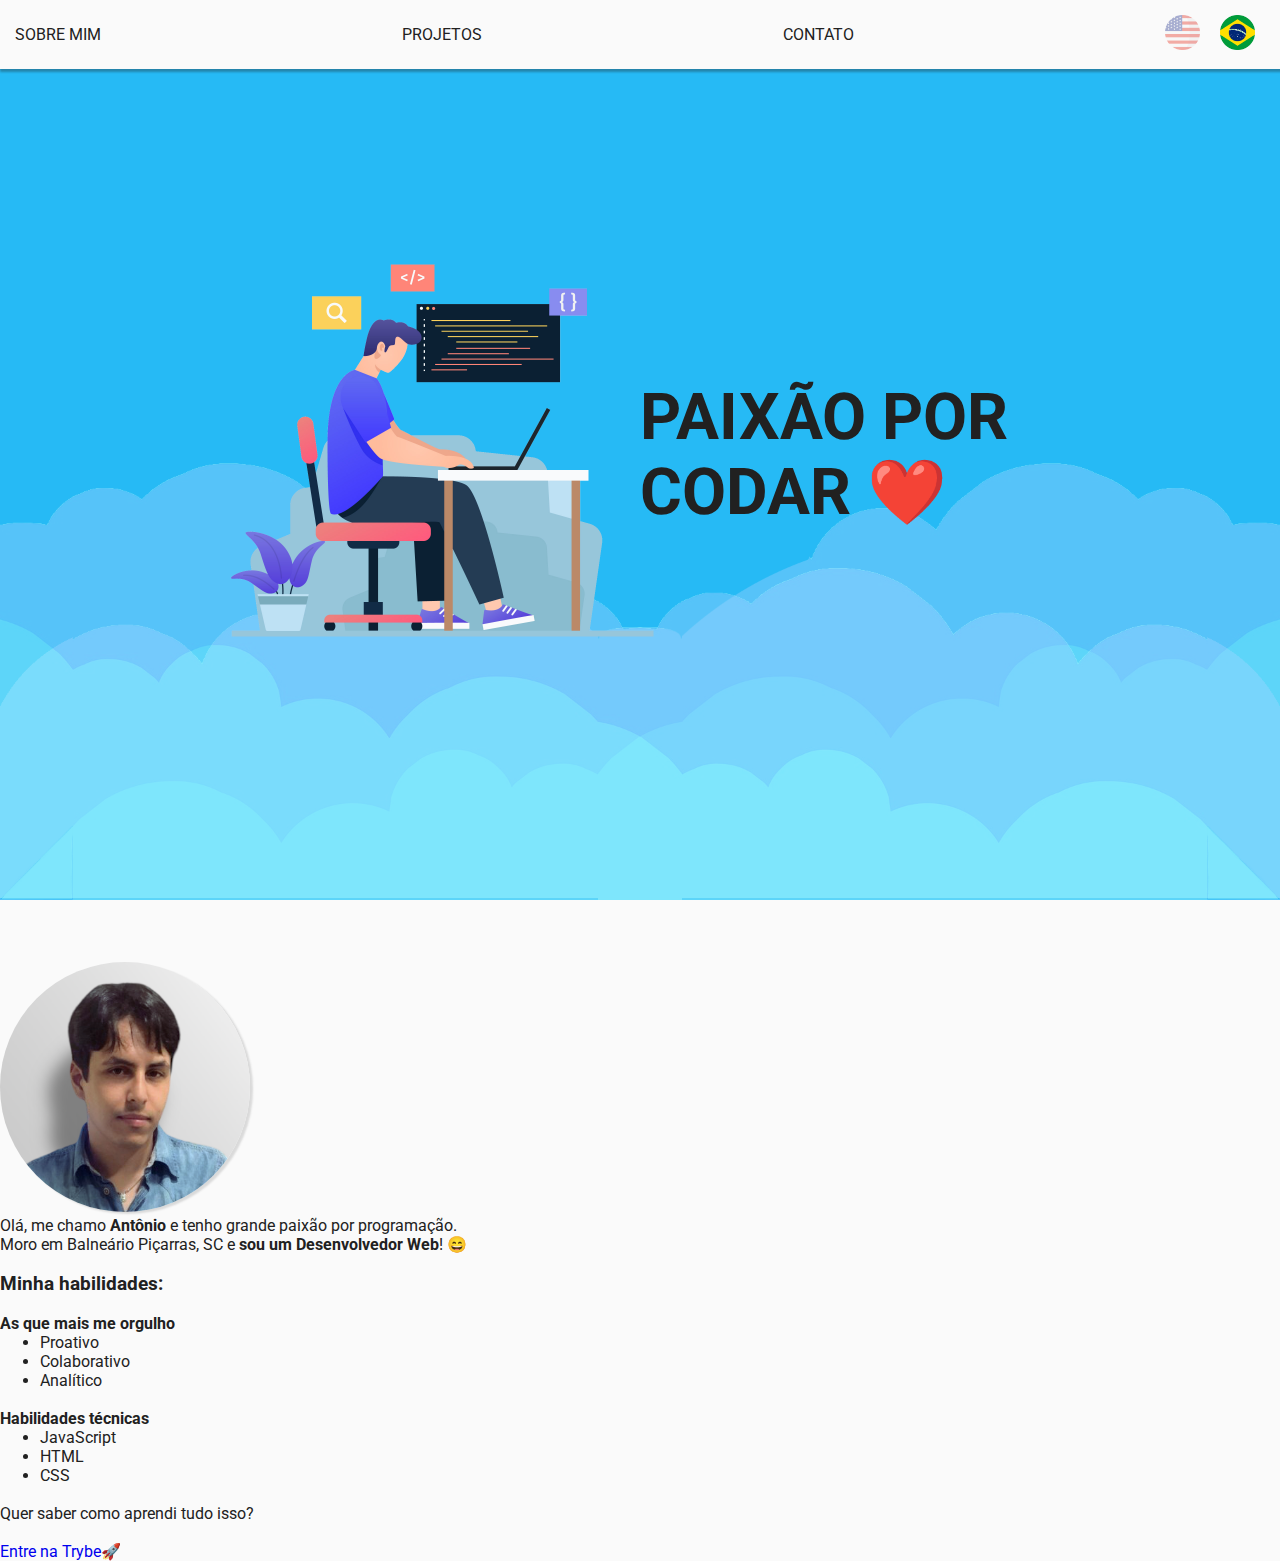
==== portfolio/index.html @ a6ca0a6d "Adiciona hover na navbar" ====
<!DOCTYPE html>
<html lang="pt-br">
<head>
    <meta charset="UTF-8">
    <meta http-equiv="X-UA-Compatible" content="IE=edge">
    <meta name="viewport" content="width=device-width, initial-scale=1.0">
    <title>Antônio Gonçalves - Desenvolvedor Web</title>
    <link rel="preconnect" href="https://fonts.gstatic.com">
<link href="https://fonts.googleapis.com/css2?family=Roboto:ital,wght@0,100;0,300;0,400;0,500;0,700;0,900;1,100;1,300;1,400;1,500;1,700;1,900&display=swap" rel="stylesheet">

    <link rel="stylesheet" href="style.css">
</head>
<body>

  <!-- PRIMEIRA SEÇÃO -->
  <div class="presentation">
  <!-- NAVBAR -->
    <nav>
      <div class="nav-bar">
        <ul class="nav-info">
            <a href="#foto-toni">
                <li>SOBRE MIM</li>
            </a>
            <a href="#">
                <li>PROJETOS</li>
            </a>
            <a href="#">
                <li>CONTATO</li>
            </a>
            <div class="flags">
               <a id="en" href="index-en.html"><li><img src="/imagens/eua-icon.png" alt="Bandeira dos Estados Unidos"></li></a>
                <a id="br" href="index.html"><li><img src="/imagens/brazil-icon.png" alt="Bandeira do Brasil"></li></a>
            </div>
          </a>
        </ul>
      </div>
      <img class="clouds" src="/imagens/clouds.png" alt="Nuvens">
    </nav>
    <!-- ARTE DA FRENTE -->
    <div class="front-art">
      <div id="front-phrase">
        <h1>PAIXÃO POR CODAR ❤️</h1>
      </div>
      <div id="front-img">
        <img src="/imagens/colorful-coding.png" alt="Ilustração de pessoa desenvolvedora">
      </div>
    </div>

  </div>

  <!-- SEGUNDA SEÇÃO -->
    <h1 class="my-name">Antônio Gonçalves</h1>

    <img class="my-photo" id="foto-toni" src="/imagens/toni-linkedin-original--editado-2.png" alt="Foto de Antônio Gonçalves" width="300px">
    <p>
        Olá, me chamo <strong>Antônio</strong> e tenho grande paixão por programação. <br> 
        Moro em Balneário Piçarras, SC e <strong>sou um Desenvolvedor Web</strong>! 😄
    </p>

    <br>

    <h3>Minha habilidades:</h3>

    <br>

      <h4>As que mais me orgulho</h4>

        <ul>
          <li>Proativo</li>
          <li>Colaborativo</li>
          <li>Analítico</li>
        </ul>

        <br>

        <h4>Habilidades técnicas</h4>

        <ul>
          <li>JavaScript</li>
          <li>HTML</li>
          <li>CSS</li>
        </ul>

    <br>

    <p>Quer saber como aprendi tudo isso? <br><br>
        <a href="https://www.betrybe.com" target="_blank">Entre na Trybe</a>🚀</p>
</body>
</html>
---- portfolio/style.css ----
* {
  margin: 0;
}

/* TAGS */

body {
  background-color: #fafafa;
  color: #212121;
  font-size: 16px;
  font-family:Roboto, sans-serif;
}

h1 {
  color: #fafafa;
  font-size: 36px;
}

a {
  text-decoration: none;
}

/* PRESENTATION */

div #front-phrase h1 {
  color: #212121;
  font-size: 4em;
  max-width: 500px;
}

div #front-phrase {
  left: 50%;
  position: absolute;
  top: 380px;
  z-index: 2;
}

div #front-img {
  left: 15%;
  position: absolute;
  top: 200px;
  z-index: 1;
}

div.presentation img.clouds {
  bottom: 0%;
  border: 0;
  margin: 0;
  max-width: 100%;
  padding: 0;
  position: absolute;
}

.front-art {
  display: flex;
  padding: 40px;
}

.front-art img {
  max-width: 500px;
}


/* NAVBAR */

nav {
  margin: 0;
  padding: 0;
  box-sizing: border-box;
}

.nav-bar {
  background-color: #fafafa;
  box-shadow: 2px 1px 2px 2px #21212157;
  size: 100%;
  margin: 0px;
}

.nav-bar a {
  color: #212121;
  z-index: 5;
}

.nav-bar a:hover {
  color: #26BAF5;
  font-weight: 500;
}

.nav-bar ul {
  align-items: center;
  justify-content: space-between;
  list-style: none;
  display: flex;
  padding: 15px;
  text-align: center;
  left: 40px;

}

nav.nav-bar li {
  position: absolute;
  left: 40px;
  top: 40px;
}

div.flags {
  display: flex;
  justify-content: space-between;
}

div.flags img {
  margin: 0px 10px;
  max-width: 35px;
}

div.flags #en {
  opacity: 40%;
}

div.flags #en:hover {
  opacity: 100%;
}

.presentation {
  background-color: #26BAF5;
  height: 100vh;
}

.my-name {
  color: #fafafa;
  margin: 10px 20px;
}

.my-photo {
  border-radius: 100%;
  box-shadow: 3px 2px 2px #21212125;
  max-width: 250px;
}

/* SCROLLBAR */

::-webkit-scrollbar {
  background-color: #fafafa;
  display: none;
  -ms-overflow-style: none;
  scrollbar-width: none;
  width: 15px;
}
/* 
::-webkit-scrollbar-track {
  box-shadow: inset 0 0 1px #2121213b;
  border-radius: 15px;
}

::-webkit-scrollbar-thumb {
  background: #212121;
  border-radius: 15px;
  box-shadow: inset 0 0 5px #00000033;
} */
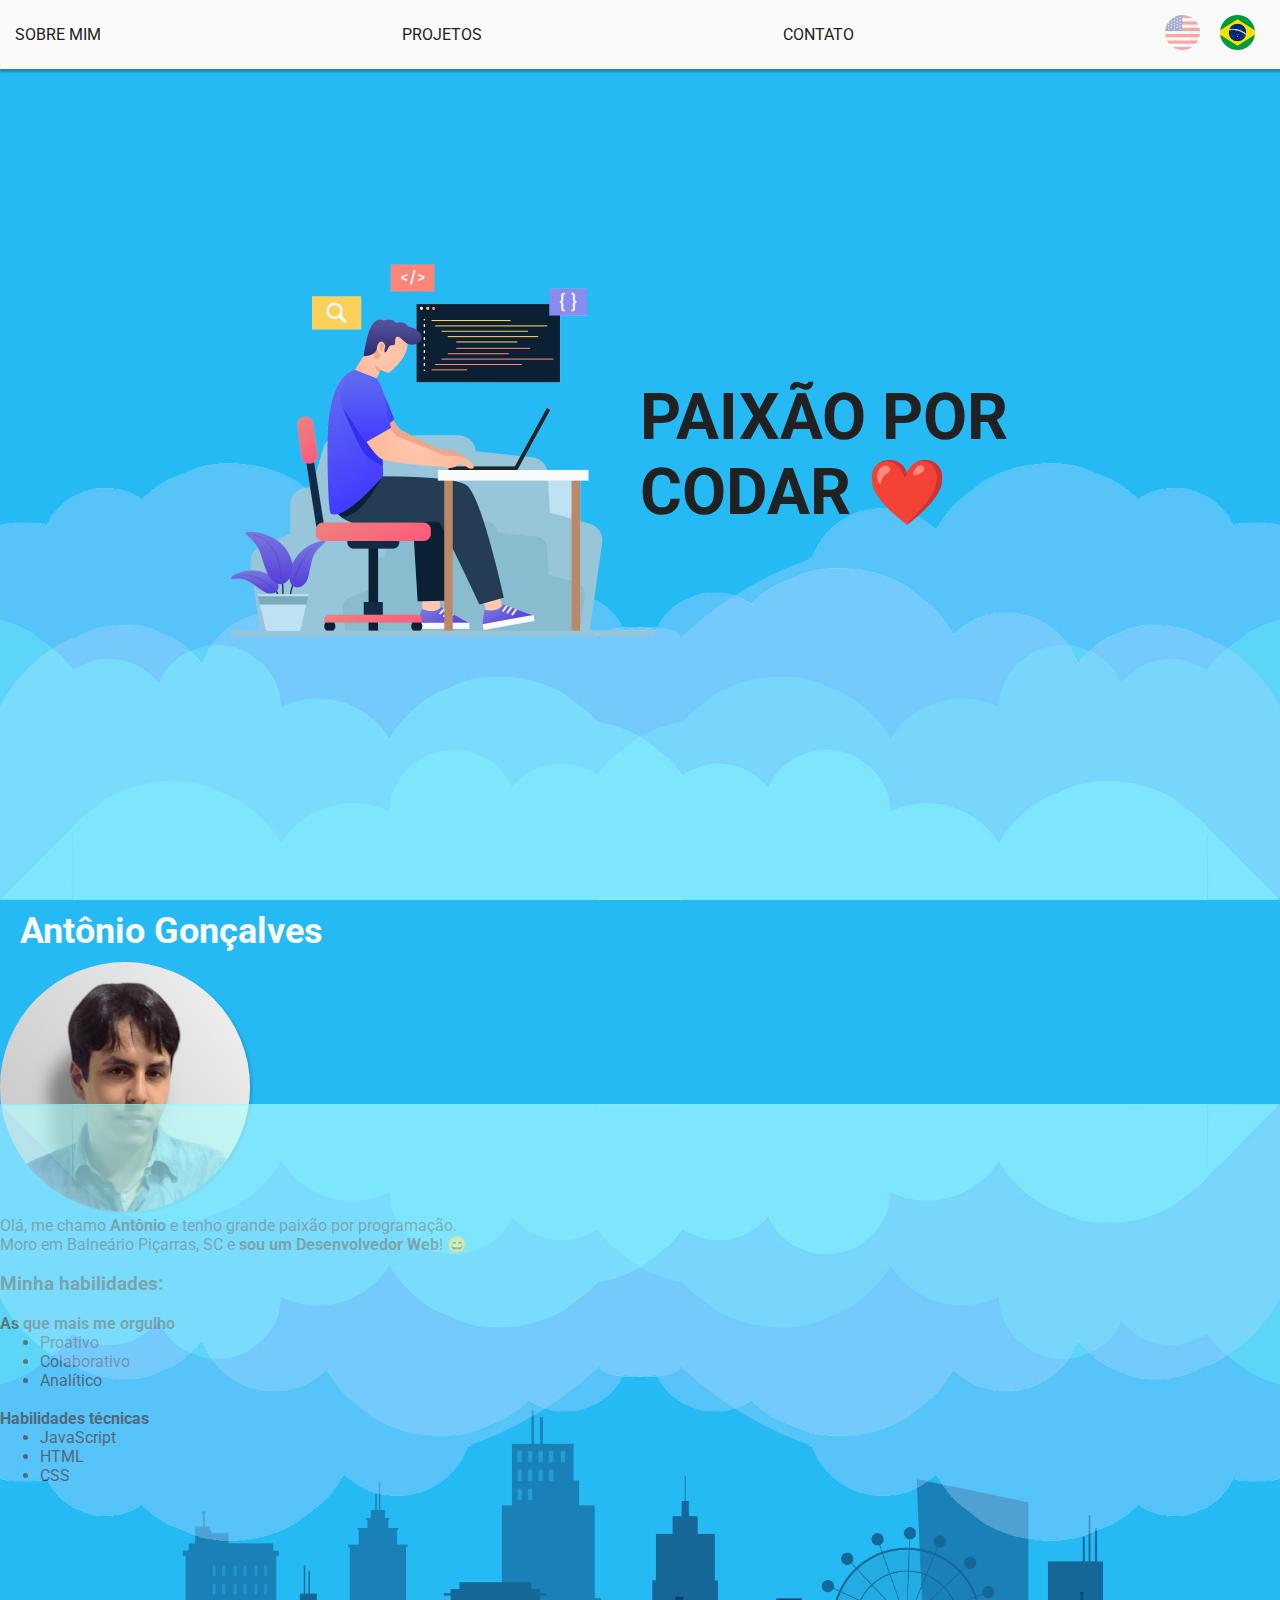
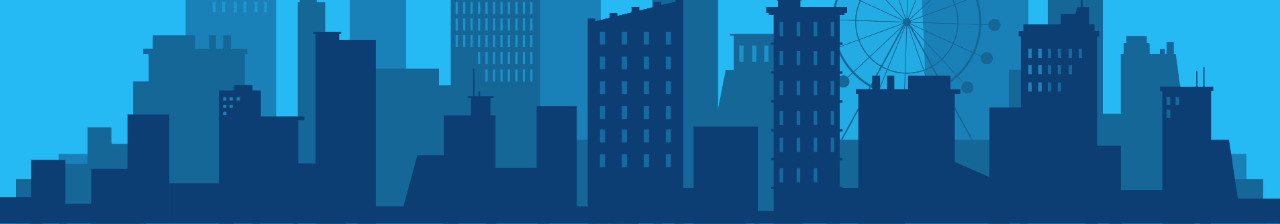
==== commit ac9aaf64: "Adiciona estilizacao na segunda secao" ====
--- a/portfolio/index.html
+++ b/portfolio/index.html
@@ -34,7 +34,7 @@
           </a>
         </ul>
       </div>
-      <img class="clouds" src="/imagens/clouds.png" alt="Nuvens">
+      <img class="clouds" src="/imagens/clouds_1.png" alt="Nuvens">
     </nav>
     <!-- ARTE DA FRENTE -->
     <div class="front-art">
@@ -49,41 +49,38 @@
   </div>
 
   <!-- SEGUNDA SEÇÃO -->
-    <h1 class="my-name">Antônio Gonçalves</h1>
-
-    <img class="my-photo" id="foto-toni" src="/imagens/toni-linkedin-original--editado-2.png" alt="Foto de Antônio Gonçalves" width="300px">
-    <p>
-        Olá, me chamo <strong>Antônio</strong> e tenho grande paixão por programação. <br> 
-        Moro em Balneário Piçarras, SC e <strong>sou um Desenvolvedor Web</strong>! 😄
-    </p>
-
-    <br>
-
-    <h3>Minha habilidades:</h3>
-
-    <br>
-
-      <h4>As que mais me orgulho</h4>
-
-        <ul>
-          <li>Proativo</li>
-          <li>Colaborativo</li>
-          <li>Analítico</li>
-        </ul>
-
+    <div class="about-me">
+        <img class="clouds" src="/imagens/clouds_2.png" alt="Nuvens coloridas">
+        <img class="builds" src="/imagens/buildings.png" alt="Prédios">
+      <div class="description">
+        <h1 class="my-name">Antônio Gonçalves</h1>
+        <img class="my-photo" id="foto-toni" src="/imagens/toni-linkedin-original--editado-2.png" alt="Foto de Antônio Gonçalves" width="300px">
+        <p>
+            Olá, me chamo <strong>Antônio</strong> e tenho grande paixão por programação. <br>
+            Moro em Balneário Piçarras, SC e <strong>sou um Desenvolvedor Web</strong>! 😄
+        </p>
         <br>
-
-        <h4>Habilidades técnicas</h4>
-
-        <ul>
-          <li>JavaScript</li>
-          <li>HTML</li>
-          <li>CSS</li>
-        </ul>
-
+        <h3>Minha habilidades:</h3>
+        <br>
+          <h4>As que mais me orgulho</h4>
+            <ul>
+              <li>Proativo</li>
+              <li>Colaborativo</li>
+              <li>Analítico</li>
+            </ul>
+            <br>
+            <h4>Habilidades técnicas</h4>
+            <ul>
+              <li>JavaScript</li>
+              <li>HTML</li>
+              <li>CSS</li>
+            </ul>
+      </div>
+    </div>
+<!-- 
     <br>
 
     <p>Quer saber como aprendi tudo isso? <br><br>
-        <a href="https://www.betrybe.com" target="_blank">Entre na Trybe</a>🚀</p>
+        <a href="https://www.betrybe.com" target="_blank">Entre na Trybe</a>🚀</p> -->
 </body>
 </html>--- a/portfolio/style.css
+++ b/portfolio/style.css
@@ -5,7 +5,7 @@
 /* TAGS */
 
 body {
-  background-color: #fafafa;
+  background-color: #26BAF5;
   color: #212121;
   font-size: 16px;
   font-family:Roboto, sans-serif;
@@ -84,6 +84,7 @@
 .nav-bar a:hover {
   color: #26BAF5;
   font-weight: 500;
+  text-align: center;
 }
 
 .nav-bar ul {
@@ -137,6 +138,37 @@
   max-width: 250px;
 }
 
+/* ABOUT ME */
+
+div.about-me {
+  background-color: #26BAF5;
+  margin: 0;
+  height: 100vh;
+}
+
+div.about-me img.clouds {
+  bottom: -102.67%;
+  border: 0;
+  margin: 0;
+  max-width: 100%;
+  padding: 0;
+  position: absolute;
+  z-index: 1;
+}
+
+div.about-me img.builds {
+  bottom: -102.67%;
+  border: 0;
+  margin: 0;
+  max-width: 100%;
+  padding: 0;
+  position: absolute;
+}
+
+div.about-me div.description {
+  z-index: 5;
+}
+
 /* SCROLLBAR */
 
 ::-webkit-scrollbar {
@@ -146,8 +178,8 @@
   scrollbar-width: none;
   width: 15px;
 }
-/* 
-::-webkit-scrollbar-track {
+
+/* ::-webkit-scrollbar-track {
   box-shadow: inset 0 0 1px #2121213b;
   border-radius: 15px;
 }
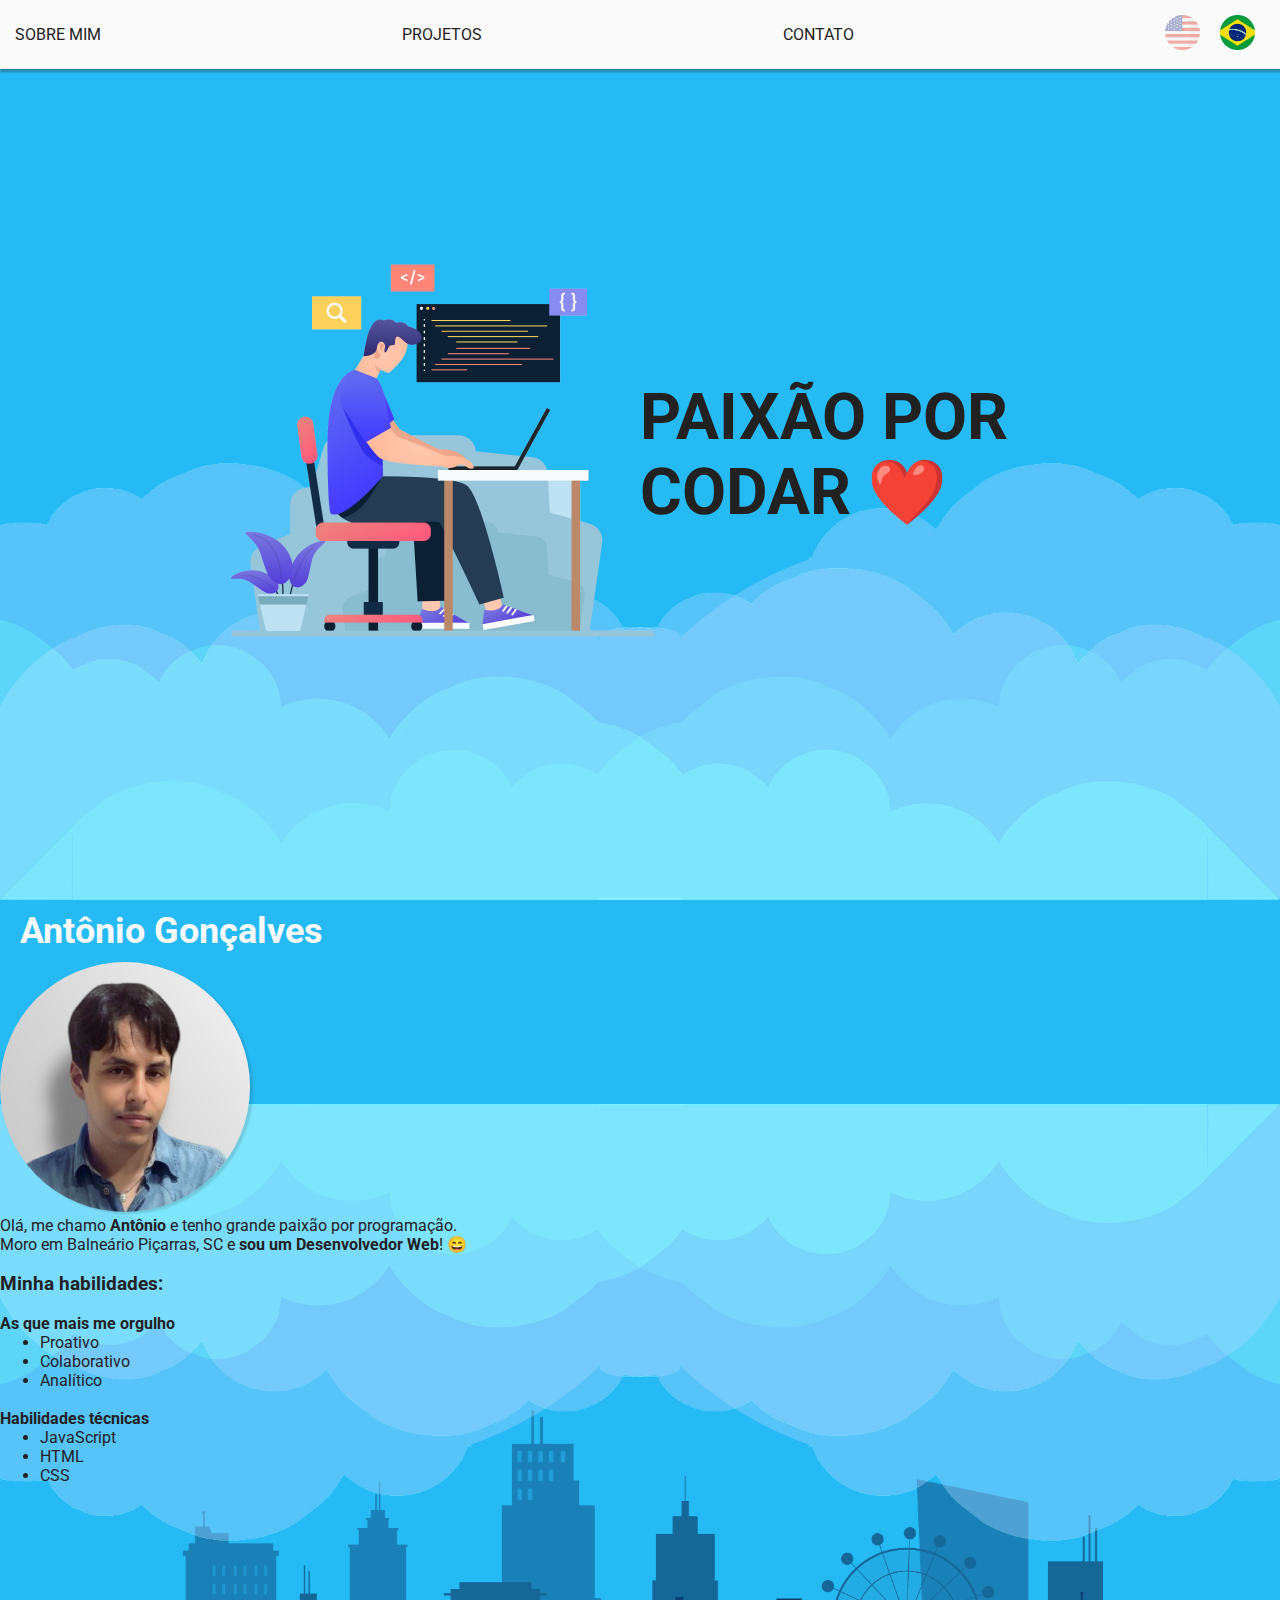
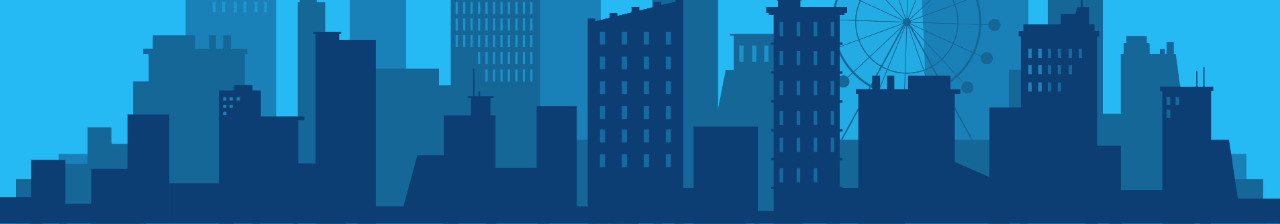
==== commit 255ca14f: "Melhorias de estilizacao na segunda secao" ====
--- a/portfolio/index.html
+++ b/portfolio/index.html
@@ -52,6 +52,7 @@
     <div class="about-me">
         <img class="clouds" src="/imagens/clouds_2.png" alt="Nuvens coloridas">
         <img class="builds" src="/imagens/buildings.png" alt="Prédios">
+        
       <div class="description">
         <h1 class="my-name">Antônio Gonçalves</h1>
         <img class="my-photo" id="foto-toni" src="/imagens/toni-linkedin-original--editado-2.png" alt="Foto de Antônio Gonçalves" width="300px">
--- a/portfolio/style.css
+++ b/portfolio/style.css
@@ -166,6 +166,7 @@
 }
 
 div.about-me div.description {
+  position: absolute;
   z-index: 5;
 }
 
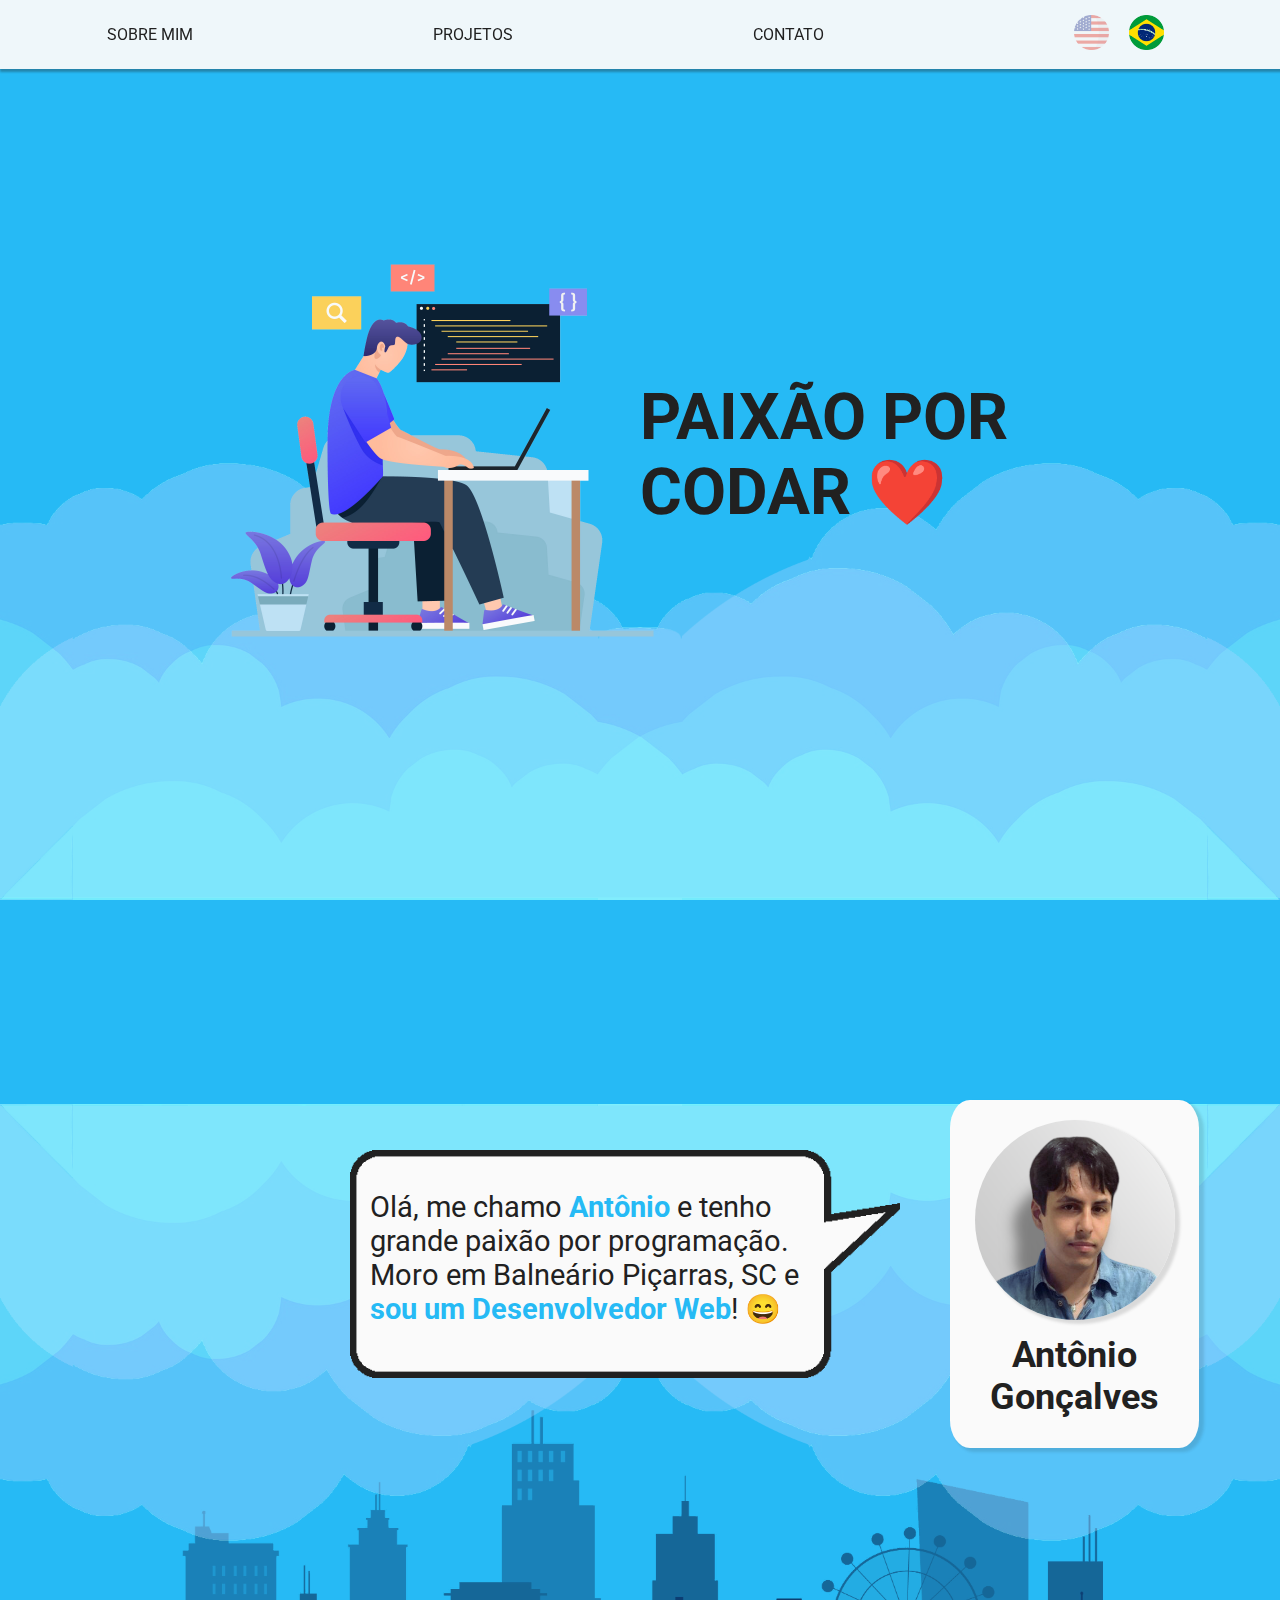
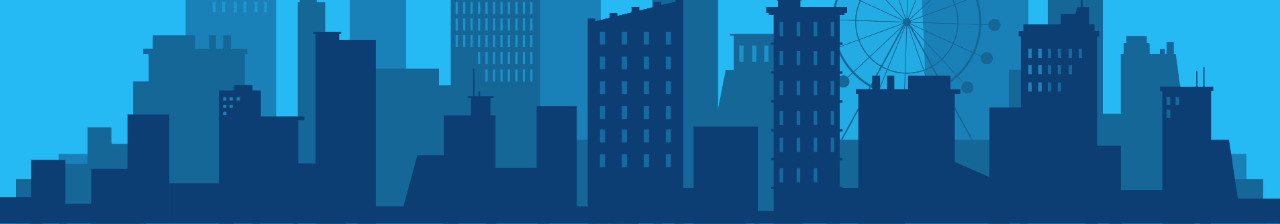
==== commit 537b12dd: "Desenvolvimento da segunda seçao, profile card e speech bubble" ====
--- a/portfolio/index.html
+++ b/portfolio/index.html
@@ -52,15 +52,21 @@
     <div class="about-me">
         <img class="clouds" src="/imagens/clouds_2.png" alt="Nuvens coloridas">
         <img class="builds" src="/imagens/buildings.png" alt="Prédios">
-        
+
       <div class="description">
-        <h1 class="my-name">Antônio Gonçalves</h1>
-        <img class="my-photo" id="foto-toni" src="/imagens/toni-linkedin-original--editado-2.png" alt="Foto de Antônio Gonçalves" width="300px">
-        <p>
-            Olá, me chamo <strong>Antônio</strong> e tenho grande paixão por programação. <br>
-            Moro em Balneário Piçarras, SC e <strong>sou um Desenvolvedor Web</strong>! 😄
-        </p>
-        <br>
+        <div class="my-card">
+          <img class="my-photo" id="foto-toni" src="/imagens/toni-linkedin-original--editado-2.png" alt="Foto de Antônio Gonçalves">
+          <h1 class="my-name">Antônio Gonçalves</h1>
+        </div>
+        <div id="speech-bubble"><img src="/imagens/speech-bubble_1.png" alt="Balão de fala">
+        </div>
+          <div id="balloon-phrase">
+            <p>
+              Olá, me chamo <strong>Antônio</strong> e tenho grande paixão por programação. <br>
+              Moro em Balneário Piçarras, SC e <strong>sou um Desenvolvedor Web</strong>! 😄
+          </div>
+            </p>
+<!--         <br>
         <h3>Minha habilidades:</h3>
         <br>
           <h4>As que mais me orgulho</h4>
@@ -75,7 +81,7 @@
               <li>JavaScript</li>
               <li>HTML</li>
               <li>CSS</li>
-            </ul>
+            </ul> -->
       </div>
     </div>
 <!-- 
--- a/portfolio/style.css
+++ b/portfolio/style.css
@@ -70,15 +70,18 @@
 }
 
 .nav-bar {
-  background-color: #fafafa;
+  background-color: #fafafaf3;
   box-shadow: 2px 1px 2px 2px #21212157;
+  position: fixed;
   size: 100%;
   margin: 0px;
+  width: 100%;
+  z-index: 5;
 }
 
 .nav-bar a {
   color: #212121;
-  z-index: 5;
+  z-index: 4;
 }
 
 .nav-bar a:hover {
@@ -89,13 +92,13 @@
 
 .nav-bar ul {
   align-items: center;
-  justify-content: space-between;
+  gap: 15em;
+  justify-content: center;
   list-style: none;
   display: flex;
   padding: 15px;
   text-align: center;
   left: 40px;
-
 }
 
 nav.nav-bar li {
@@ -107,6 +110,7 @@
 div.flags {
   display: flex;
   justify-content: space-between;
+  /* margin-left: 15%; */
 }
 
 div.flags img {
@@ -127,6 +131,38 @@
   height: 100vh;
 }
 
+/* ABOUT ME */
+
+div.about-me {
+  background-color: #26BAF5;
+  margin: 0;
+  height: 100vh;
+}
+
+div.about-me img.clouds {
+  bottom: -102.67%;
+  border: 0;
+  margin: 0;
+  max-width: 100%;
+  padding: 0;
+  position: absolute;
+  z-index: 1;
+}
+
+div.about-me img.builds {
+  bottom: -102.67%;
+  border: 0;
+  margin: 0;
+  max-width: 100%;
+  padding: 0;
+  position: absolute;
+}
+
+div.about-me div.description {
+  position: absolute;
+  z-index: 3;
+}
+
 .my-name {
   color: #fafafa;
   margin: 10px 20px;
@@ -134,60 +170,72 @@
 
 .my-photo {
   border-radius: 100%;
-  box-shadow: 3px 2px 2px #21212125;
-  max-width: 250px;
-}
-
-/* ABOUT ME */
-
-div.about-me {
-  background-color: #26BAF5;
-  margin: 0;
-  height: 100vh;
-}
-
-div.about-me img.clouds {
-  bottom: -102.67%;
-  border: 0;
-  margin: 0;
-  max-width: 100%;
-  padding: 0;
-  position: absolute;
-  z-index: 1;
-}
-
-div.about-me img.builds {
-  bottom: -102.67%;
-  border: 0;
-  margin: 0;
-  max-width: 100%;
-  padding: 0;
-  position: absolute;
-}
-
-div.about-me div.description {
-  position: absolute;
+  box-shadow: 4px 3px 3px 1px #21212125;
+  max-width: 200px;
+}
+
+div.about-me div.my-card {
+  background-color: #fafafa;
+  border-radius: 8%;
+  box-shadow: 4px 3px 3px 1px #21212121;
+  left: 950px;
+  padding: 20px;
+  position: absolute;
+  text-align: center;
+  top: 200px;
   z-index: 5;
+}
+
+div.my-card h1 {
+  color: #212121;
+}
+
+#speech-bubble {
+  left: 350px;
+  margin: 0;
+  padding: 0;
+	position: absolute;
+  top: 250px;
+}
+
+#speech-bubble img {
+  max-width: 550px;
+}
+
+#balloon-phrase {
+  left: 370px;
+  width: 450px;
+  position: absolute;
+  top: 290px;
+}
+
+div.description p {
+  font-size: 1.8em;
+  display: inline;
+}
+
+div.description strong {
+  color: #26BAF5;
 }
 
 /* SCROLLBAR */
 
 ::-webkit-scrollbar {
   background-color: #fafafa;
-  display: none;
+/*   display: none;
   -ms-overflow-style: none;
-  scrollbar-width: none;
-  width: 15px;
-}
-
-/* ::-webkit-scrollbar-track {
+  scrollbar-width: none; */
+  width: 7px;
+}
+
+::-webkit-scrollbar-track {
   box-shadow: inset 0 0 1px #2121213b;
   border-radius: 15px;
 }
 
 ::-webkit-scrollbar-thumb {
-  background: #212121;
+  background: #26BAF5;
   border-radius: 15px;
   box-shadow: inset 0 0 5px #00000033;
-} */
-
+} 
+
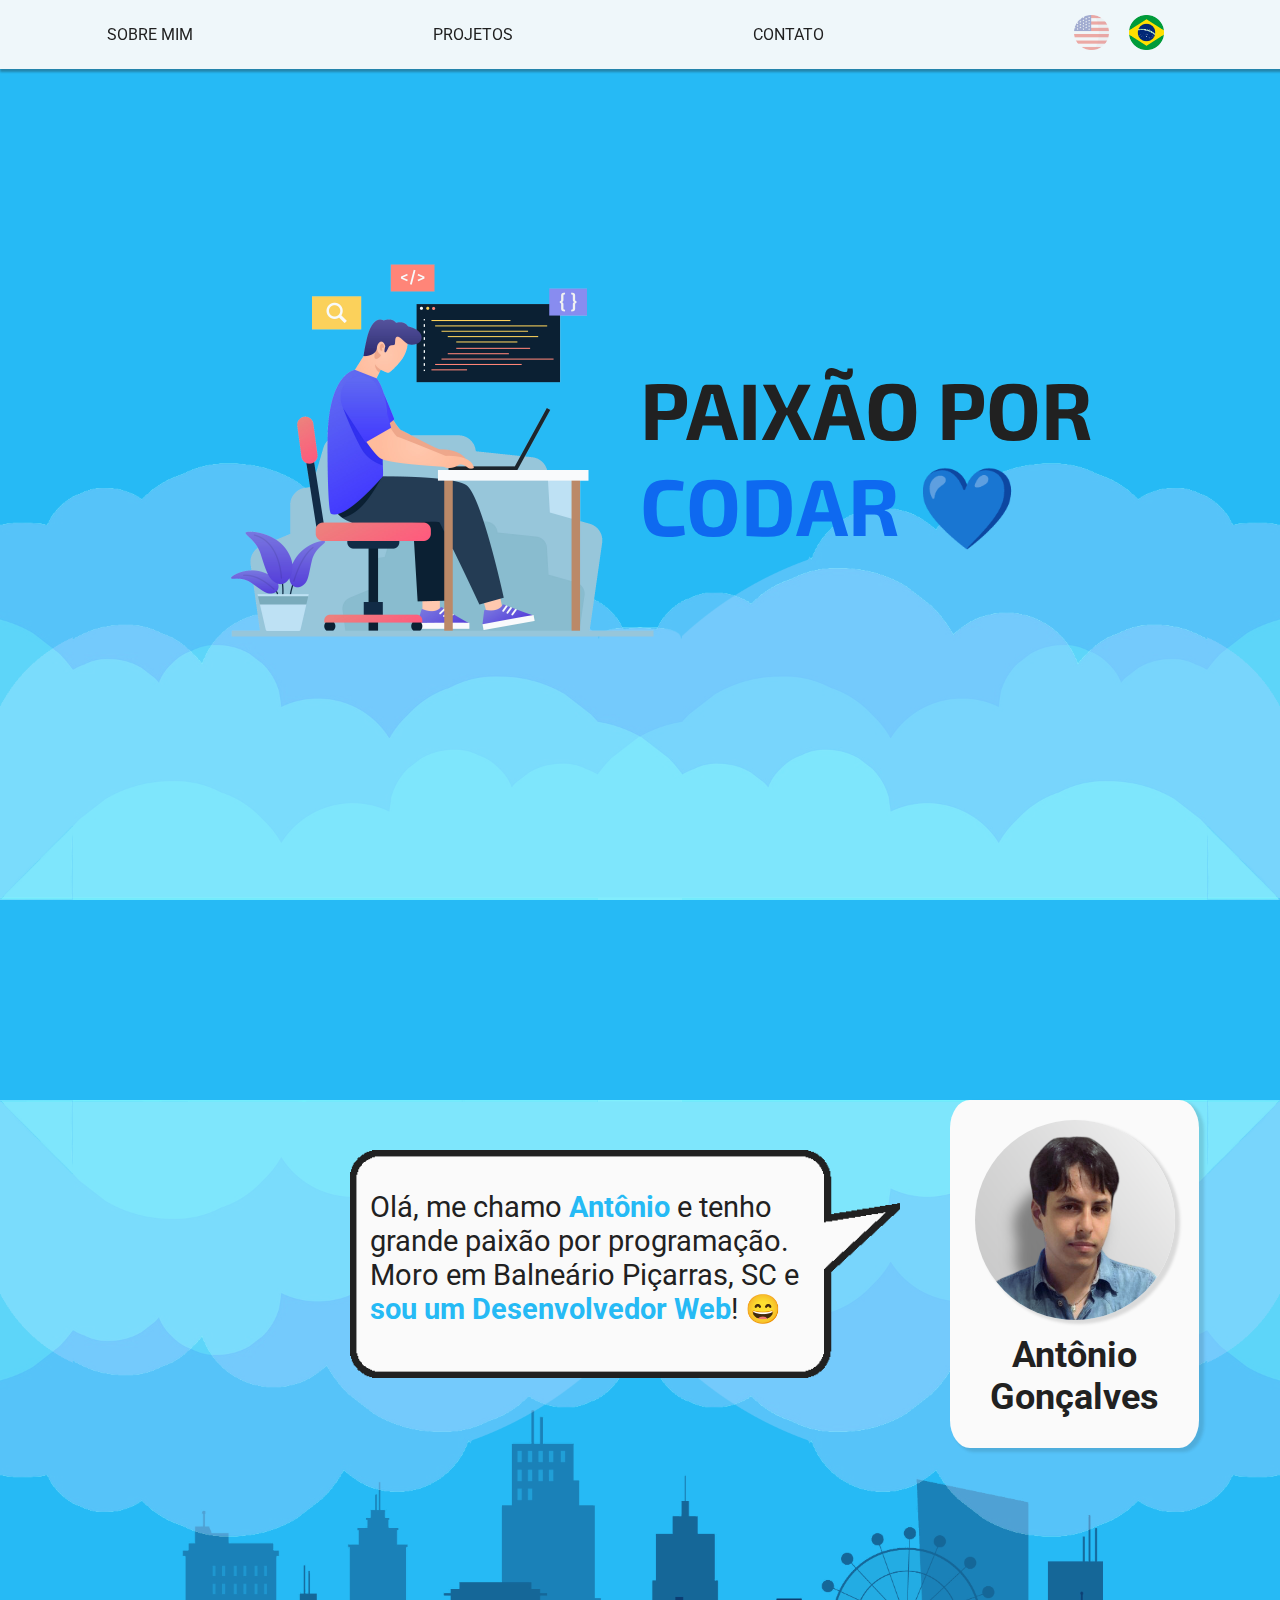
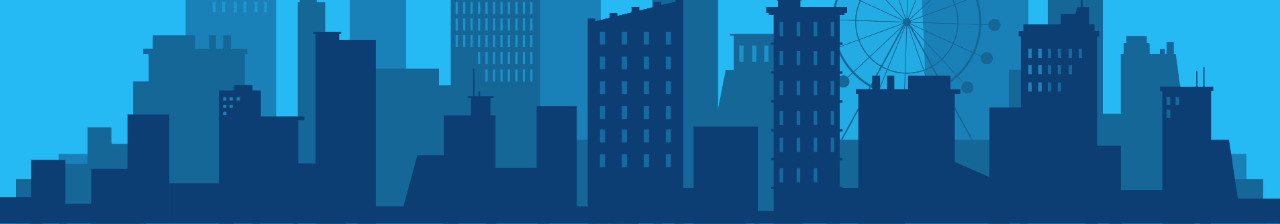
==== commit 52540504: "Melhorias na front phrase" ====
--- a/portfolio/index.html
+++ b/portfolio/index.html
@@ -7,6 +7,9 @@
     <title>Antônio Gonçalves - Desenvolvedor Web</title>
     <link rel="preconnect" href="https://fonts.gstatic.com">
 <link href="https://fonts.googleapis.com/css2?family=Roboto:ital,wght@0,100;0,300;0,400;0,500;0,700;0,900;1,100;1,300;1,400;1,500;1,700;1,900&display=swap" rel="stylesheet">
+
+<link rel="preconnect" href="https://fonts.gstatic.com">
+<link href="https://fonts.googleapis.com/css2?family=Comic+Neue:ital,wght@0,300;0,400;0,700;1,300;1,400;1,700&family=Exo+2:ital,wght@0,100;0,200;0,300;0,400;0,500;0,600;0,700;0,800;0,900;1,100;1,200;1,300;1,400;1,500;1,600;1,700;1,800;1,900&display=swap" rel="stylesheet">
 
     <link rel="stylesheet" href="style.css">
 </head>
@@ -39,7 +42,7 @@
     <!-- ARTE DA FRENTE -->
     <div class="front-art">
       <div id="front-phrase">
-        <h1>PAIXÃO POR CODAR ❤️</h1>
+        <h1>PAIXÃO POR <span>CODAR</span> 💙</h1>
       </div>
       <div id="front-img">
         <img src="/imagens/colorful-coding.png" alt="Ilustração de pessoa desenvolvedora">
--- a/portfolio/style.css
+++ b/portfolio/style.css
@@ -1,5 +1,9 @@
 * {
   margin: 0;
+}
+
+html {
+  scroll-behavior: smooth;
 }
 
 /* TAGS */
@@ -24,14 +28,19 @@
 
 div #front-phrase h1 {
   color: #212121;
-  font-size: 4em;
+  font-family: 'Exo 2', sans-serif;
+  font-size: 5em;
   max-width: 500px;
+}
+
+div #front-phrase h1 span {
+  color: #0e69f0;
 }
 
 div #front-phrase {
   left: 50%;
   position: absolute;
-  top: 380px;
+  top: 360px;
   z-index: 2;
 }
 
@@ -140,7 +149,7 @@
 }
 
 div.about-me img.clouds {
-  bottom: -102.67%;
+  bottom: -102.22%;
   border: 0;
   margin: 0;
   max-width: 100%;
@@ -237,5 +246,4 @@
   background: #26BAF5;
   border-radius: 15px;
   box-shadow: inset 0 0 5px #00000033;
-} 
-
+} 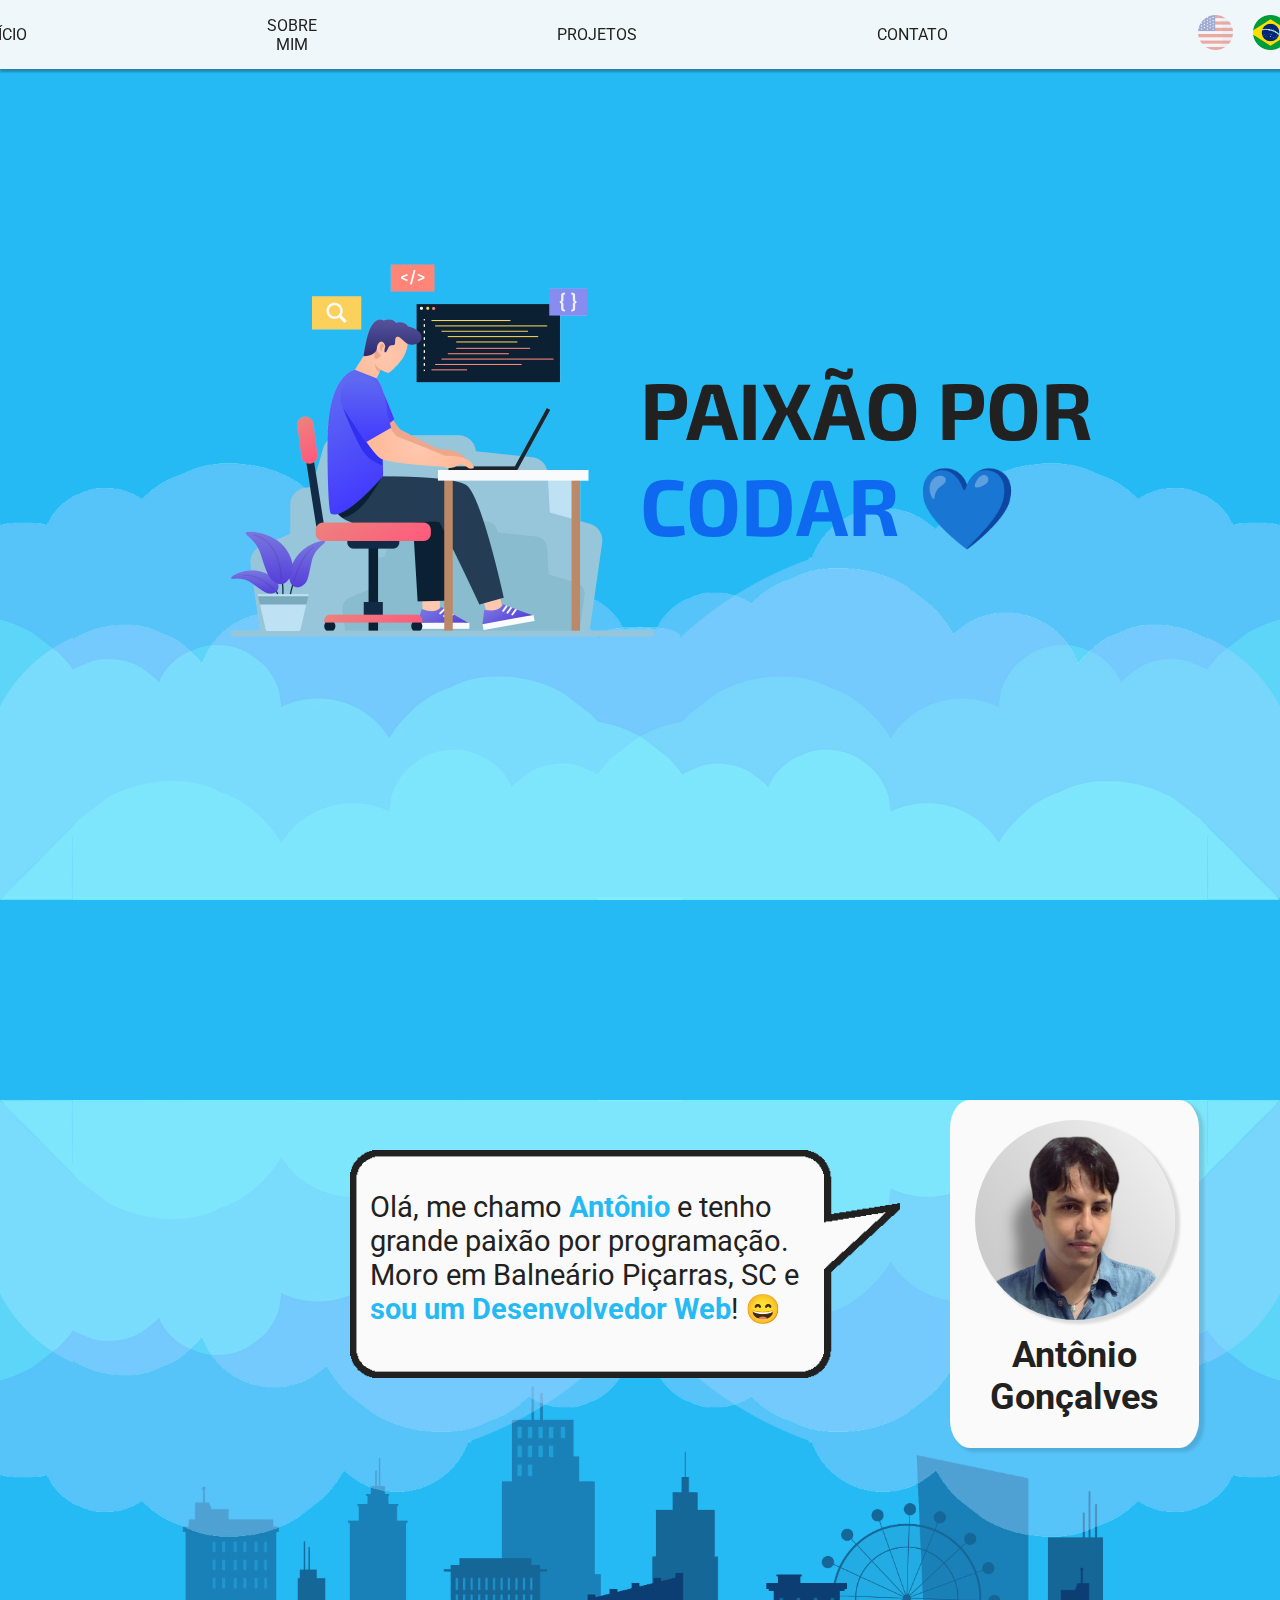
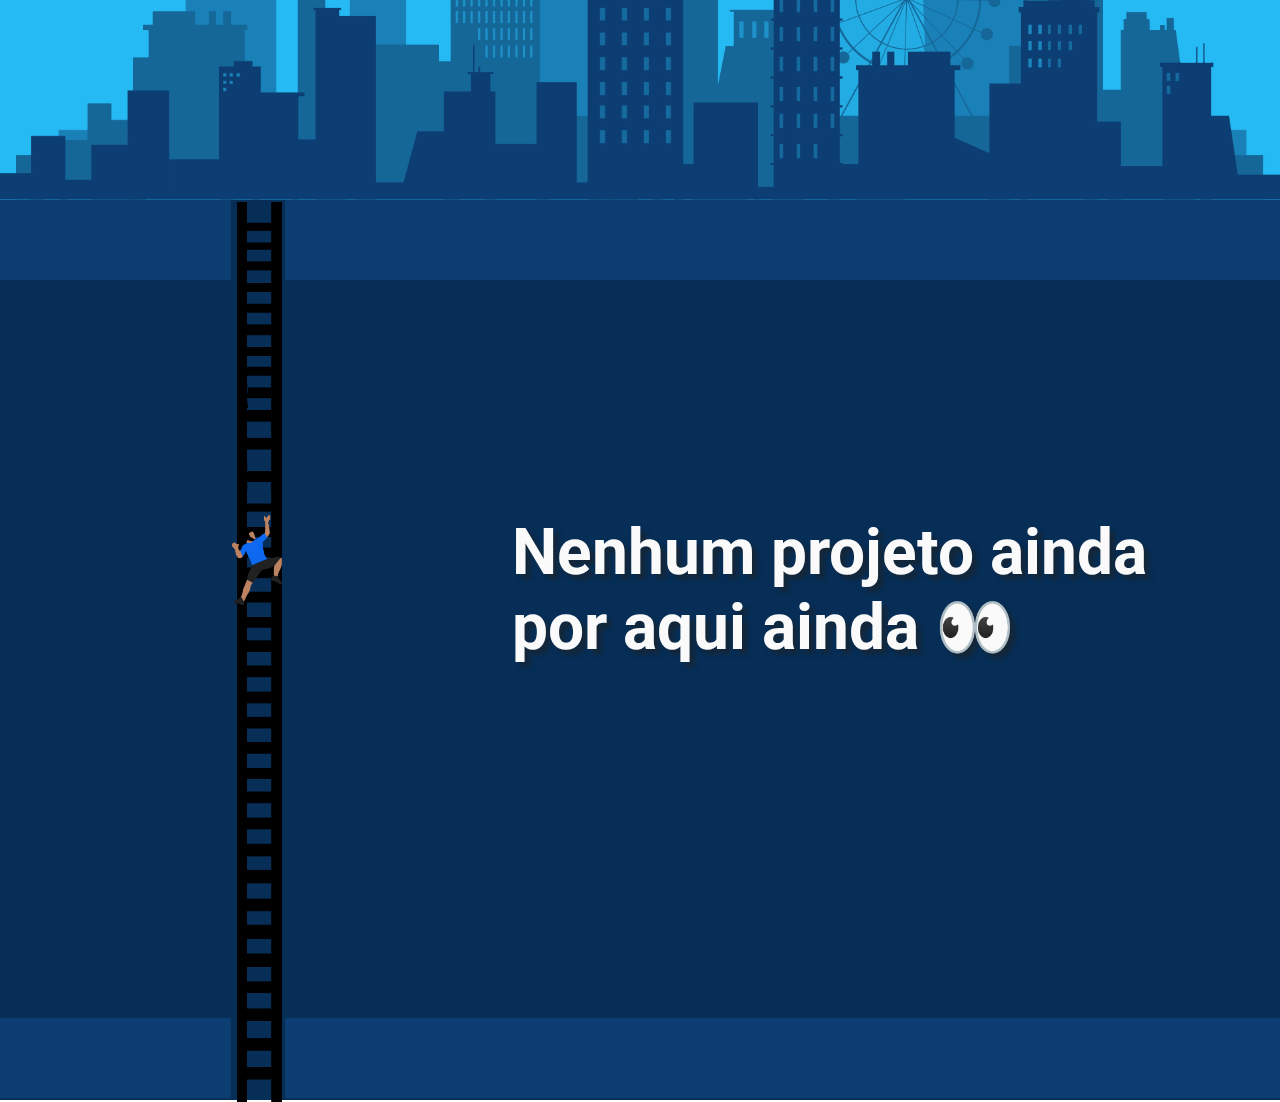
==== commit a79f2ded: "Terceira secao concluida e melhorias gerais" ====
--- a/portfolio/index.html
+++ b/portfolio/index.html
@@ -18,13 +18,19 @@
   <!-- PRIMEIRA SEÇÃO -->
   <div class="presentation">
   <!-- NAVBAR -->
+  <div id="home-anchor">
+    <p> </p>
+  </div>
     <nav>
       <div class="nav-bar">
         <ul class="nav-info">
-            <a href="#foto-toni">
+          <a href="#home-anchor">
+              <li>INÍCIO</li>
+            </a>
+            <a href="#about-me-anchor">
                 <li>SOBRE MIM</li>
             </a>
-            <a href="#">
+            <a href="#projects-anchor">
                 <li>PROJETOS</li>
             </a>
             <a href="#">
@@ -52,9 +58,13 @@
   </div>
 
   <!-- SEGUNDA SEÇÃO -->
-    <div class="about-me">
+  <div class="about-me">
         <img class="clouds" src="/imagens/clouds_2.png" alt="Nuvens coloridas">
         <img class="builds" src="/imagens/buildings.png" alt="Prédios">
+
+        <div id="about-me-anchor">
+          <p></p>
+        </div>
 
       <div class="description">
         <div class="my-card">
@@ -86,7 +96,29 @@
               <li>CSS</li>
             </ul> -->
       </div>
+  </div>
+  
+    <!-- TERCEIRA SEÇÃO -->
+  <div class="projects">
+    <div class="soil"><img src="/imagens/ground-top-1.png" alt="Chão"></div>
+    <div class="ground">
+      <img src="/imagens/ground-top-1.png" alt="Subterrâneo">
     </div>
+    <div class="ladder">
+      <img src="/imagens/ladder-1.png" alt="Escadas">
+    </div>
+    <div class="man-climbing">
+      <img src="/imagens/man-climbing.png" alt="Homem subindo escada">
+    </div>
+    <div id="projects-anchor">
+      <p> </p>
+    </div>
+    <div class="projects-presentation">
+      <h3>
+        Nenhum <span>projeto</span> ainda por aqui ainda 👀
+      </h3>
+    </div>
+  </div>
 <!-- 
     <br>
 
--- a/portfolio/style.css
+++ b/portfolio/style.css
@@ -9,7 +9,7 @@
 /* TAGS */
 
 body {
-  background-color: #26BAF5;
+ /*  background-color: #26BAF5; */
   color: #212121;
   font-size: 16px;
   font-family:Roboto, sans-serif;
@@ -144,8 +144,15 @@
 
 div.about-me {
   background-color: #26BAF5;
+  display: block;
   margin: 0;
   height: 100vh;
+  overflow: auto;
+}
+
+div.about-me div.about-me-anchor {
+  margin: 0;
+  padding: 0;
 }
 
 div.about-me img.clouds {
@@ -159,7 +166,7 @@
 }
 
 div.about-me img.builds {
-  bottom: -102.67%;
+  bottom: -100%;
   border: 0;
   margin: 0;
   max-width: 100%;
@@ -227,6 +234,85 @@
   color: #26BAF5;
 }
 
+/* PROJECTS */
+
+div.projects {
+  background-color: #062e57;
+  display: block;
+  margin: 0;
+  height: 100vh;
+  overflow: auto;
+}
+
+div.projects div.projects-anchor {
+  margin: 0;
+  padding: 0;
+}
+
+div.projects img.soil {
+  bottom: -202.22%;
+  border: 0;
+  margin: 0;
+  max-width: 100%;
+  padding: 0;
+  position: absolute;
+  z-index: 1;
+}
+
+div.projects .ground {
+  bottom: -200.19%;
+  border: 0;
+  margin: 0;
+  max-width: 100%;
+  padding: 0;
+  position: absolute;
+  z-index: 5;
+}
+
+div.projects .ladder {
+  bottom: -200.19%;
+  display: flex;
+  left: 18.5%;
+  border: 0;
+  height: 100%;
+  margin: 0;
+  min-height: 100%;
+  max-width: 100%;
+  padding: 0;
+  position: absolute;
+}
+
+div.projects img.ladder {
+  height: auto;
+}
+
+div.projects div.man-climbing {
+  left: 18.1%;
+  max-width: 50px;
+  position: absolute;
+  top: 235%;
+}
+
+div.projects img {
+  max-width: 100%;
+  max-height: 100%;
+  size: 100%;
+}
+
+div.projects div.projects-presentation {
+  display: inline;
+  left: 40%;
+  max-width: 50%;
+  position: absolute;
+  top: 235%
+}
+
+.projects-presentation h3 {
+  text-shadow: 5px 5px 5px #21212194;
+  color: #fafafa;
+  font-size: 4em;
+}
+
 /* SCROLLBAR */
 
 ::-webkit-scrollbar {
@@ -243,7 +329,7 @@
 }
 
 ::-webkit-scrollbar-thumb {
-  background: #26BAF5;
+  background: #212121;
   border-radius: 15px;
   box-shadow: inset 0 0 5px #00000033;
 } 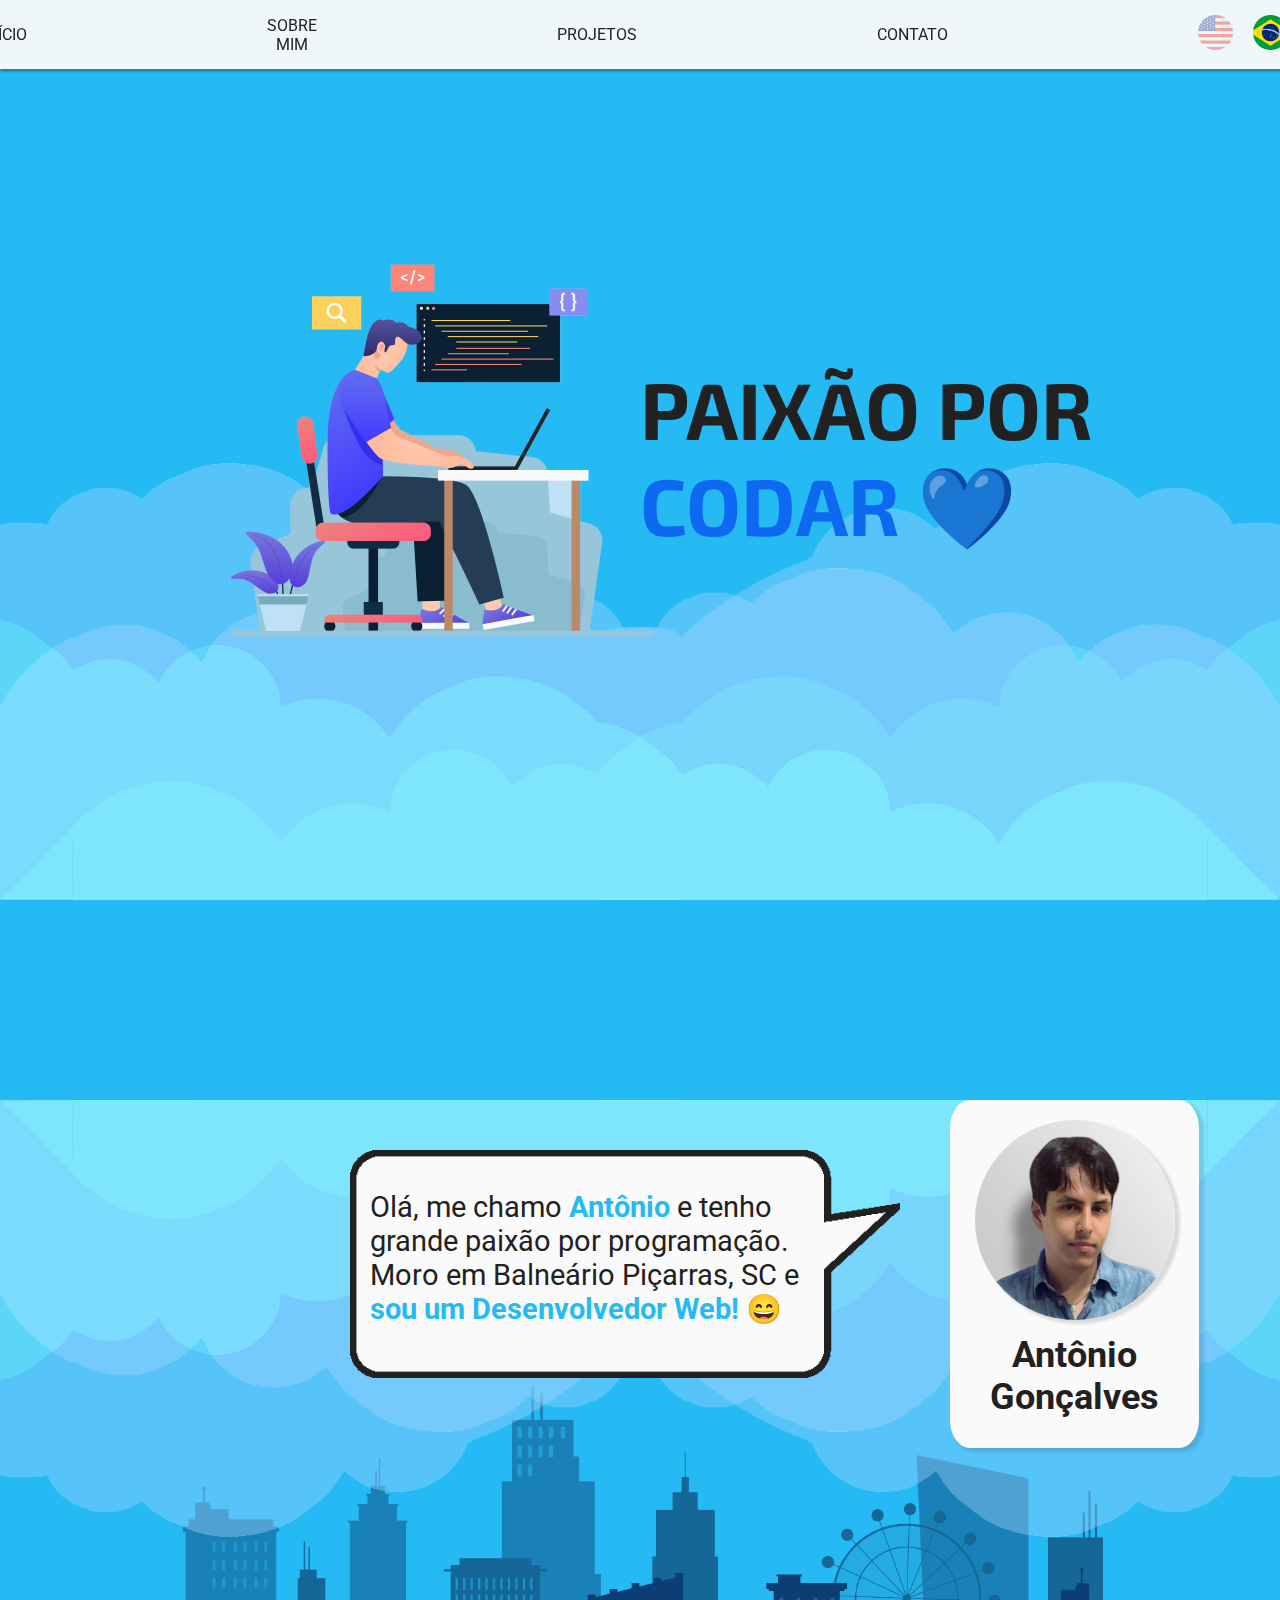
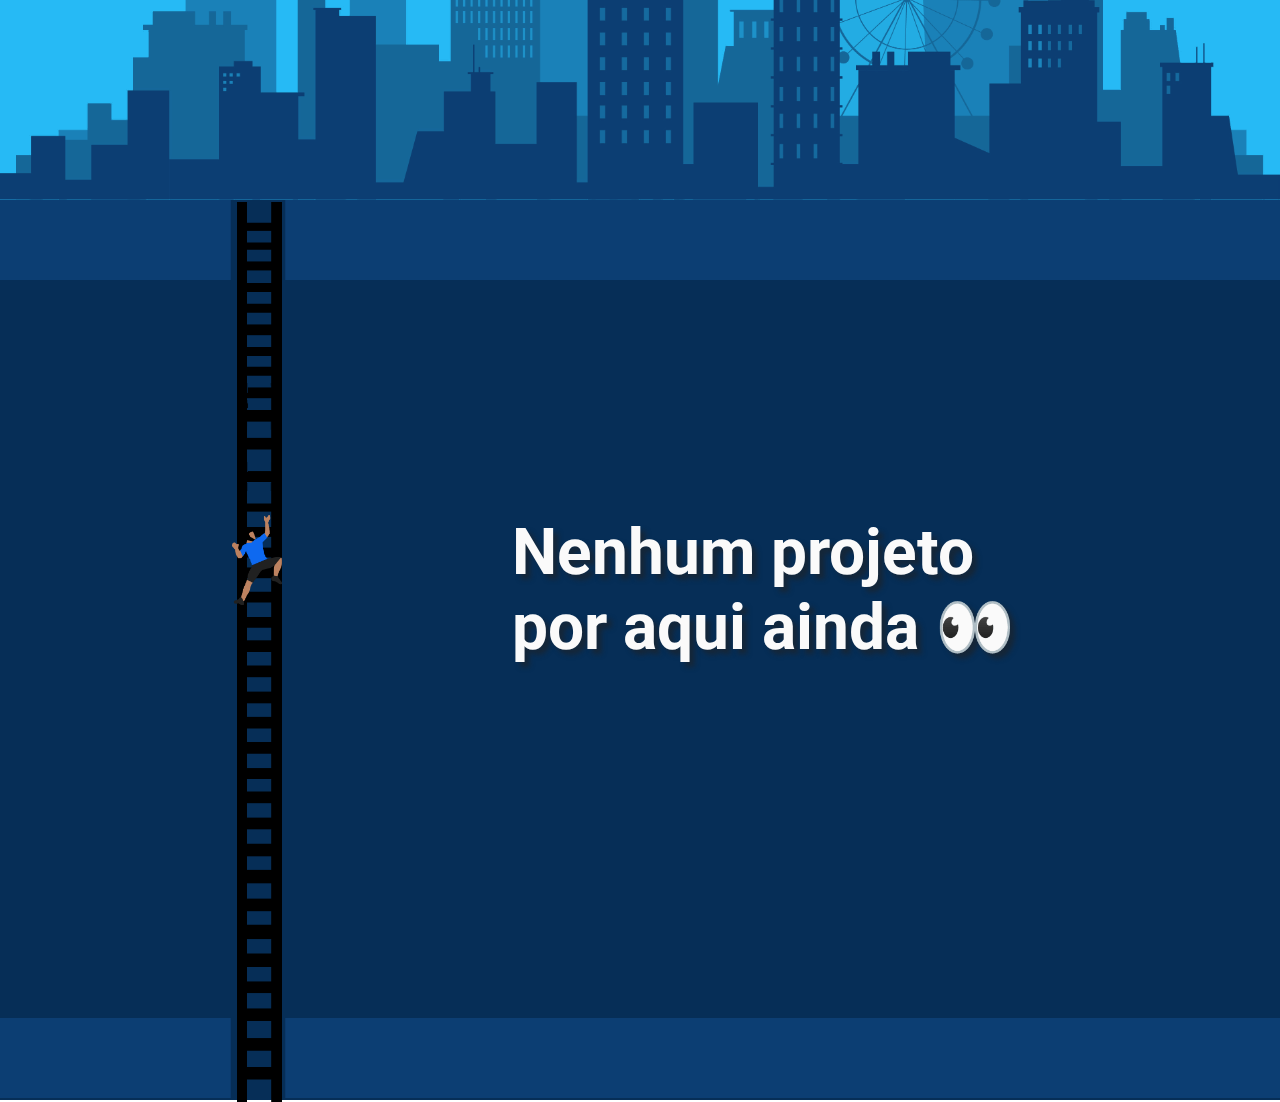
==== commit 3c05a581: "Atualizei a pagina em ingles" ====
--- a/portfolio/index.html
+++ b/portfolio/index.html
@@ -76,7 +76,7 @@
           <div id="balloon-phrase">
             <p>
               Olá, me chamo <strong>Antônio</strong> e tenho grande paixão por programação. <br>
-              Moro em Balneário Piçarras, SC e <strong>sou um Desenvolvedor Web</strong>! 😄
+              Moro em Balneário Piçarras, SC e <strong>sou um Desenvolvedor Web!</strong> 😄
           </div>
             </p>
 <!--         <br>
@@ -115,7 +115,7 @@
     </div>
     <div class="projects-presentation">
       <h3>
-        Nenhum <span>projeto</span> ainda por aqui ainda 👀
+        Nenhum <span>projeto</span> por aqui ainda 👀
       </h3>
     </div>
   </div>
--- a/portfolio/style.css
+++ b/portfolio/style.css
@@ -302,7 +302,7 @@
 div.projects div.projects-presentation {
   display: inline;
   left: 40%;
-  max-width: 50%;
+  max-width: 40%;
   position: absolute;
   top: 235%
 }
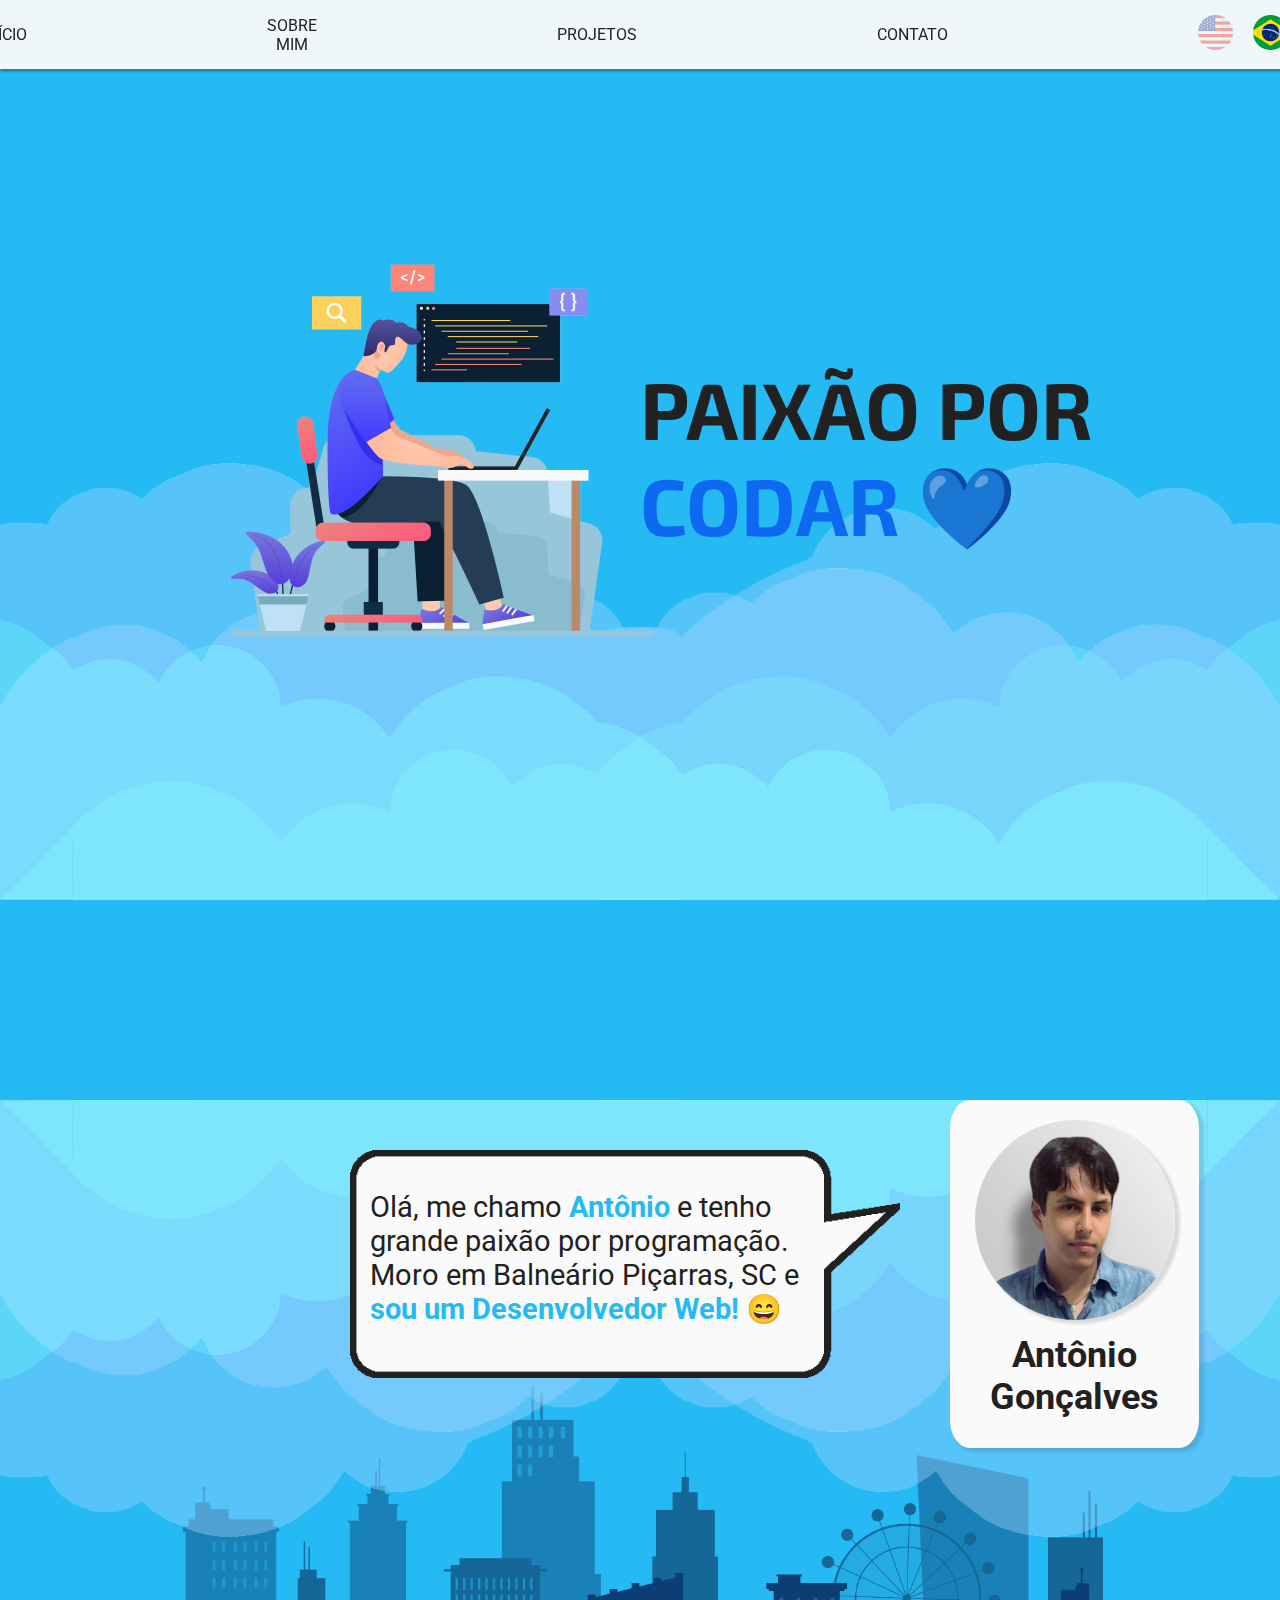
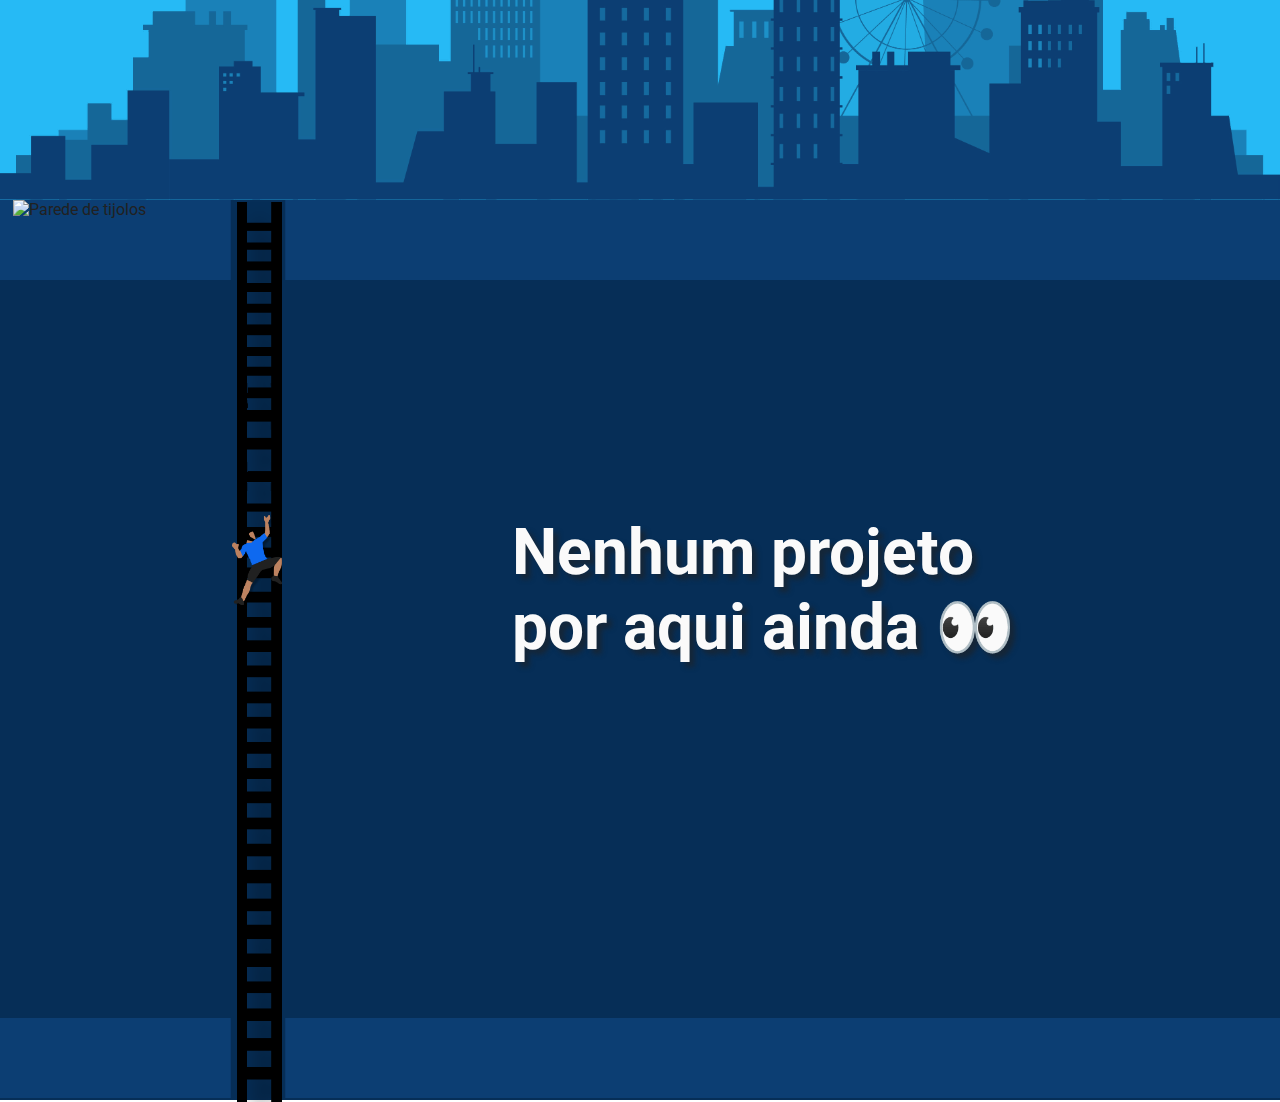
==== commit 12ee12f2: "Adicao da textura de parede na terceira secao" ====
--- a/portfolio/index.html
+++ b/portfolio/index.html
@@ -104,6 +104,9 @@
     <div class="ground">
       <img src="/imagens/ground-top-1.png" alt="Subterrâneo">
     </div>
+    <div class="brickwall">
+      <img src="/imagens/brickwall.png" alt="Parede de tijolos">
+    </div>
     <div class="ladder">
       <img src="/imagens/ladder-1.png" alt="Escadas">
     </div>
--- a/portfolio/style.css
+++ b/portfolio/style.css
@@ -252,11 +252,12 @@
 div.projects img.soil {
   bottom: -202.22%;
   border: 0;
-  margin: 0;
-  max-width: 100%;
-  padding: 0;
-  position: absolute;
-  z-index: 1;
+  height: 100%;
+  margin: 0;
+  max-width: 100%;
+  padding: 0;
+  position: absolute;
+  z-index: 2;
 }
 
 div.projects .ground {
@@ -266,7 +267,25 @@
   max-width: 100%;
   padding: 0;
   position: absolute;
-  z-index: 5;
+  z-index: 3;
+}
+
+div.projects .brickwall {
+  border: 0;
+  bottom: -200%;
+  display: flex;
+  height: 100%;
+  left: 1%;
+  max-width: 100%;
+  max-height: 100%;
+  min-height: 100%;
+  padding: 0;
+  position: absolute;
+  z-index: 4;
+}
+
+div.projects img.brickwall {
+  height: auto;
 }
 
 div.projects .ladder {
